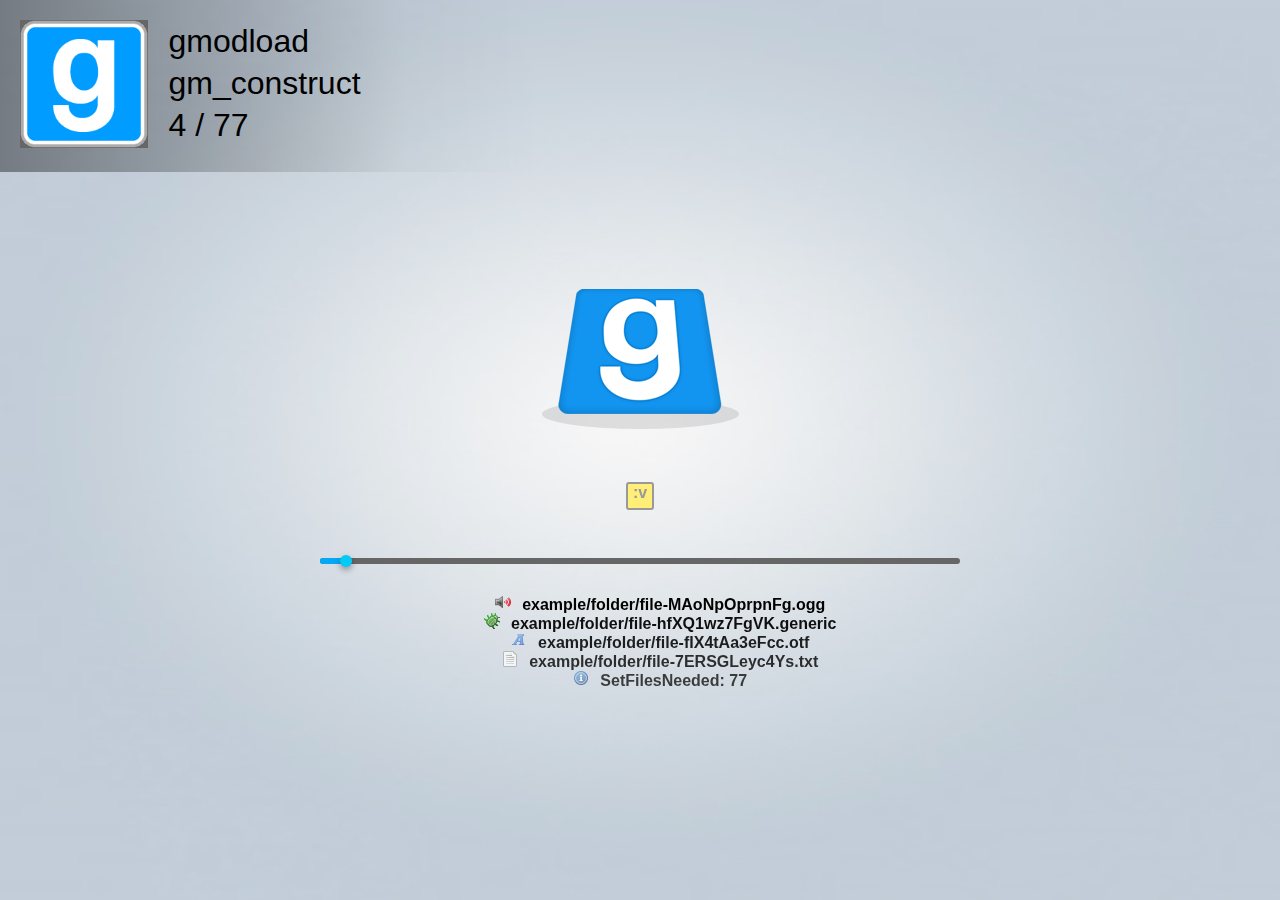
==== index.html @ 9225290d "extra data" ====
<html lang="">
	<head>
		<title>Loading..</title>
		<link rel="stylesheet" type="text/css" href="./css/loading.css?3" />
		<link rel="stylesheet" type="text/css" href="./css/hybrid.css?3" />
		<link rel="stylesheet" type="text/css" href="./css/floating_file.css?3" />
	</head>
	<body>

		<div id="background">
			<div id="floating_icons"></div>

			<div id="hybrid-container">
				<img src='./img/gmod_logo_brave.png' alt="gmod logo" class="bounce"/>

				<div id="walk-zone">
					<div id="walk">:v</div>
				</div>

				<div id="loading-bar-outer">
					<div id="loading-bar"></div>
				</div>

				<ul id="loading-messages">
				</ul>
			</div>

			<div class="server_info">
				<img id="mapimg" alt="map icon" src="./img/gmod.png"/>
				<div class="text">
					<span id="serverName">A really long server name will be here that will be too long to fit on the loading screen</span><br>
					<span id="serverMap">gm_hilldirt</span><br>
					<span id="serverGamemode">Snadbox</span>
				</div>
			</div>
		</div>
		<script type="module" src="./js/lib.js"></script>
		<script type="module" src="./js/floating_file.js"></script>
		<script type="module" src="./js/gmod_simulate.js"></script>
		<script type="module">
			import { WrapGmodEvents, SimulateDownload, IsGmod } from "./js/gmod_simulate.js";
			import { file_map } from "./js/lib.js";
			import { FloatingFile } from "./js/floating_file.js";

			const today = new Date();
			let CONFIG = {
				FLOATING_FILE_ELEMENT: document.getElementById("floating_icons"),
				FILE_MAP: file_map,
				ICON_ROOT: "./img/icons/",
				ICONS_HEIGHT: 16,
				ICONS_WIDTH: 16,
				MESSAGES: 15,

				IS_HALLOWEEN: today.getMonth() === 10 && today.getDate() >= 15 || today.getMonth() === 11 && today.getDate() <= 5,
				IS_DARK: today.getHours() >= 19 || today.getHours() <= 7,
				SUPPORT_SYSTEM_DARK: navigator.userAgent.match(/Chrome\/(\d+)/)[1] >= 76,
				SYSTEM_DARK: false, //window.matchMedia('(prefers-color-scheme: dark)').matches,
			}

			let STATE = {
				files: [],
				needed: 0,
				total: 0,
				downloaded: 0,
				simulate: !IsGmod(),
				messages: [],
				history: [],
			}

			// function Spam(dat){
			// 	document.getElementById("loading-messages").prepend(...FromHTML(`<span>${dat}</span>`));
			// }
			window.Spam = function(text, icon) {
				console.log(`spam: ${text}`);
				STATE.messages.push({
					text: text,
					icon: icon ? icon : `${CONFIG.ICON_ROOT}information.png`,
				},);

				let str = "";
				const limit = Math.max(STATE.messages.length - CONFIG.MESSAGES, 0);

				let j = 0;
				for (let i = STATE.messages.length; i >= limit; i--) {
					let msg = STATE.messages[i];
					if (!msg) continue;
					str = str + `<li style='opacity: ${(1 - j / CONFIG.MESSAGES)}; list-style-image: ${msg.icon ? "url(\""+ msg.icon +"\")" : "none"};'> ${msg.text} </li>`;
					j++;
				}

				document.getElementById("loading-messages").innerHTML = str;
			}

			window.onload = function() {
				const root = document.querySelector(":root");
				root.style.setProperty('--icon-width', `${CONFIG.ICONS_WIDTH}`);
				root.style.setProperty('--icon-height', `${CONFIG.ICONS_HEIGHT}`);
				root.style.setProperty('--load-bar-edge', `3px`);

				WrapGmodEvents();

				if (CONFIG.IS_HALLOWEEN || (CONFIG.SUPPORT_SYSTEM_DARK ? CONFIG.SYSTEM_DARK : CONFIG.IS_DARK)) {
					document.querySelector("body").classList.add("dark");
				}

				document.addEventListener("GameDetails", (e) => {
					document.querySelector("#serverName").textContent = e.detail.servername;
					document.querySelector("#serverMap").textContent = e.detail.mapname;
					document.querySelector("#serverGamemode").textContent = e.detail.gamemode;
					if (IsGmod()) {
						let uri = `asset://mapimage/${e.detail.mapname}`;
						document.querySelector("#mapimg").setAttribute("src", uri);
						document.querySelector("body").setAttribute("style", `"background-image: url( '${uri}' );"` );
					}

					document.querySelector(".server_info").classList.add( "visible" );

					// Do with these what you will :)
					// this function gets called only when joining a multiplayer server
					/*
					Spam("servername: " + e.detail.servername);
					Spam("serverurl: " + e.detail.serverurl);
					Spam("mapname: " + e.detail.mapname);
					Spam("maxplayers: " + e.detail.maxplayers);
					Spam("steamid: " + e.detail.steamid);
					Spam("gamemode: " + e.detail.gamemode);
					Spam("volume: " + e.detail.volume);
					Spam("lang: " + e.detail.language);
					*/
				});

				document.addEventListener("SetFilesNeeded", (e) => {
					Spam( `SetFilesNeeded: ${e.detail.needed}` );
					STATE.needed = e.detail.needed;
				});

				document.addEventListener("SetFilesTotal", (e) => {
					Spam( `SetFilesTotal: ${e.detail.total}` );
					STATE.total = e.detail.total;
				});

				document.addEventListener("DownloadingFile", (e) => {
					STATE.downloaded++;
					let float = new FloatingFile(e.detail.fileName, CONFIG);
					STATE.files.push(float);
					Spam( e.detail.fileName, `${float.imageUri}` );

					if (!STATE.simulate && (STATE.needed <= 0 || STATE.downloaded >= STATE.needed)) {
						console.log('wacky state', STATE.needed, STATE.downloaded)
						SetFilesNeeded(STATE.downloaded + 1);
					}
					if (STATE.simulate && (STATE.needed <= 0 || STATE.downloaded >= STATE.needed)) {
						console.log('wacky state', STATE.needed, STATE.downloaded)
						SetFilesNeeded(STATE.downloaded + Math.floor(Math.random() * 150) + 75);
					}

					document.querySelector("#serverGamemode").textContent = `${STATE.downloaded} / ${STATE.needed}`;

					let fill = Math.round((STATE.downloaded / STATE.needed)*100);
					document.getElementById("loading-bar").style.setProperty('width', `${fill}%`);
				});

				document.addEventListener("SetStatusChanged", (e) => {
					let status = ParseStatusString(e.detail.status)
					if (status.workshopName) {
						document.dispatchEvent(new CustomEvent('DownloadingFile', {
							detail: {
								fileName: status.workshopName + ".wlo"
							}
						}));
					} else {
						Spam( "yam:" + e.detail.status );
					}
				});

				if (STATE.simulate) {
					SimulateDownload();
				}

				setInterval(function(){
					/**
					 * @param {FloatingFile} value
					 */
					STATE.files.forEach((value) => {
						value.Think();
					})
				}, 0.1);
			}
		</script>

	</body>
</html>
---- css/loading.css ----
BODY
{
	overflow: hidden;
	margin: 0px;

	background-position: center;
	background-size: cover;
}

#container
{
	position: fixed;
	text-align: center;
	left: 50%;
	top: 45%;
	margin-top: -120px;
	margin-left: -150px;
	width: 300px;
}

.progressbar
{
	margin: 0 auto;
	width: 150px;
	border-radius: 3px;
	text-align: left;
	padding: 1px;
	background-color: rgba( 0, 0, 0, 0.6 );
	float: right;
}

.reflection
{
	-webkit-box-reflect: below -1px -webkit-gradient(linear, left top, left bottom, from(transparent), from(rgba(0, 0, 0, 0.0)), to(rgba(255, 255, 255, 0.5)));
}

.progressbar .inner
{
	border-radius: 2px;
	background-color: rgba( 0, 240, 0, 1.0 );
	width: 0.2%;
	height: 11px;
}

#progress_text
{
	position: absolute;
	width: 500px;
	right: 170px;
	bottom: 0px;
	margin: 0 auto;
	text-align: right;
	font-size: 12px;
	font-family: helvetica;
	color: rgba( 0, 0, 0, 0.4);
	letter-spacing: -1px;
	text-shadow: 0px 0px 3px white;
	overflow: hidden;
	white-space: nowrap;
}

@-webkit-keyframes walk
{
	0%
	{
		-webkit-transform: rotateZ(0deg);
	}

	50%
	{
		-webkit-transform: rotateZ(180deg);
	}

	100%
	{
		-webkit-transform: rotateZ(360deg);
	}
}

.walk
{
	-webkit-animation-name: walk;
	-webkit-animation-duration: 10.0s;
	-webkit-animation-iteration-count: infinite;
	-webkit-animation-timing-function: linear;
	-webkit-perspective: 6000px;
	text-align: center;
	background-color: #fe7;
	width: 24px;
	height: 24px;
	color: #999;
	font-size: 16px;
	font-family: arial;
	font-weight: bold;
	border-radius: 3px;
	display: inline-block;
	border: 2px solid #999;
}

#spambox
{
	float: right;
	overflow: hidden;
	max-height: 100%;
}

#background
{
	background-image: url('../img/bg.png');
	background-size: 100% 100%;
	height: 100%;
}
body.dark #background
{
	background-image: url('../img/bg_dark.png');
}
body.dark
{
	color: #fff;
}

.server_info
{
	display: inline-block;
	font-family: "Helvetica Neue", Helvetica, Arial, sans-serif;
	background-image: -webkit-gradient( linear, 0 0, 90% 0, 100% 0, from(  ), to( rgba( 0, 0, 0, 0 ) ), to( rgba( 0, 0, 0, 0 ) ) );
	background-image: -webkit-linear-gradient( left, rgba( 0, 0, 0, 0.4 ) 0%, rgba( 0, 0, 0, 0.03 ) 75%, rgba( 0, 0, 0, 0 ) 100% );
	padding: 20px;
	padding-right: 180px;
	visibility: hidden;
	white-space: nowrap;
}
.server_info.visible
{
	visibility: visible;
}
.server_info .text
{
	display: inline-block;
	vertical-align: top;

	line-height: 42px;
	font-size: xx-large;
}
.server_info img
{
	width: 128px;
	height: 128px;
	background: #666;
	margin-right: 16px;
}
---- css/hybrid.css ----
:root {
    --icon-width: 16px;
    --icon-height: 16px;
    --load-bar-edge: 3px;
}

#hybrid-container {
    position: fixed;
    text-align: center;
    left: 50%;
    top: 45%;
    margin-top: -120px;
    /*margin-left: -150px;*/

    width: 100%;
    transform: translateX(-50%);
}

/* walk zone */
#walk-zone {
    margin: calc(var(--icon-width) * 1.5px) auto;
    width: 100%;
}

#walk {
    -webkit-animation-name: walk;
    -webkit-animation-duration: 10.0s;
    -webkit-animation-iteration-count: infinite;
    -webkit-animation-timing-function: linear;
    -webkit-perspective: 6000px;
    text-align: center;
    background-color: #fe7;
    width: calc(var(--icon-width) * 1.5px);
    height: calc(var(--icon-width) * 1.5px);
    color: #999;
    font-size: calc(var(--icon-height) * 1px);
    font-family: Arial, serif;
    font-weight: bold;
    border-radius: var(--load-bar-edge);
    display: inline-block;
    border: 2px solid #999;

    margin-top: calc(var(--icon-width) * 1.5px);
    margin-bottom: calc(var(--icon-width) * 1.5px);
}

/* loading bar */
#loading-bar-outer {
    margin: auto;
    width: 50%;
    height: calc(var(--load-bar-edge) * 2);
    border-radius: var(--load-bar-edge);
}

body #loading-bar-outer {
    background-color: #666;
}

body.dark #loading-bar-outer {
    background-color: #fff;
}


#loading-bar {
    position: relative;
    height: inherit;
    background-color: #03a9f4;
    border-radius: var(--load-bar-edge);
    transition: width 0.3s linear;
}

#loading-bar:after {
    content: '';
    position: absolute;
    top: calc(var(--load-bar-edge)*-1);
    right: 0;
    width: calc(var(--load-bar-edge)*4);
    height: calc(var(--load-bar-edge)*4);
    background-color: #03caf4;
    border-radius: 50%;
    box-shadow: 0 var(--load-bar-edge) calc(var(--load-bar-edge)*2) rgba(0, 0, 0, 0.35);
}

/* floating icons */
#floating_icons {
    /*text-align: center;*/
    /*top: 30%;*/

    /* TODO: this is WIP but i had a meeting */
    position: absolute;
    width: 100%;
    height: 30%;
    top: 50%;
    transform: translateY(-50%);
}

/* loading message */
#loading-messages {
    text-align: center;

    padding-top: 30px;
    top: 0;
    right: 0;
    bottom: 0;
    left: 0;
    width: 50%;
    height: 50%;
    margin: auto;
    overflow: visible;

    /*margin-top: 10px;*/
    color: #666;
    font-family: Arial,serif;
    font-size: calc(var(--icon-height) * 1px);
    line-height: calc(var(--icon-height) * 1px);
    font-weight: bold;

    list-style-position: inside;
    justify-items: center;
}

#loading-messages span {
    display: block;

}

body.dark #loading-messages {
    color: hsl(0, 0%, 100%);
}

body #loading-messages {
    color: hsl(0, 0%, 0%);
}
---- css/floating_file.css ----
#floating_icons {
    position: absolute;
    width: 100%;
    height: 350px;
}

.floating-icon {
    width: calc(var(--icon-width) * 1px);
    height: calc(var(--icon-height) * 1px);
    position: absolute;
    z-index: 1;
    image-rendering: pixelated;
}

.floating-icon-file {
    width: calc(var(--icon-width) * 1px);
    height: calc(var(--icon-height) * 1px);
}

.floating-icon .easter-egg {
    position: absolute;
    z-index: 2;
    top: 0;
    left: 0;
}

.easter-egg-umbrella {
    margin-top: calc(((-1px * var(--icon-height))/1.5));
    margin-left: calc((var(--icon-width)/6px));
    width: calc(var(--icon-width)/16 * 25px);
    height: calc(var(--icon-height)/16 * 21px);
}

.easter-egg-mustache {
    margin-top: calc(0.45px * var(--icon-height));
    margin-left: calc(0.5px * var(--icon-width));
    width: calc(var(--icon-width) * 1px);
    height: calc(var(--icon-height) * 1px);
}
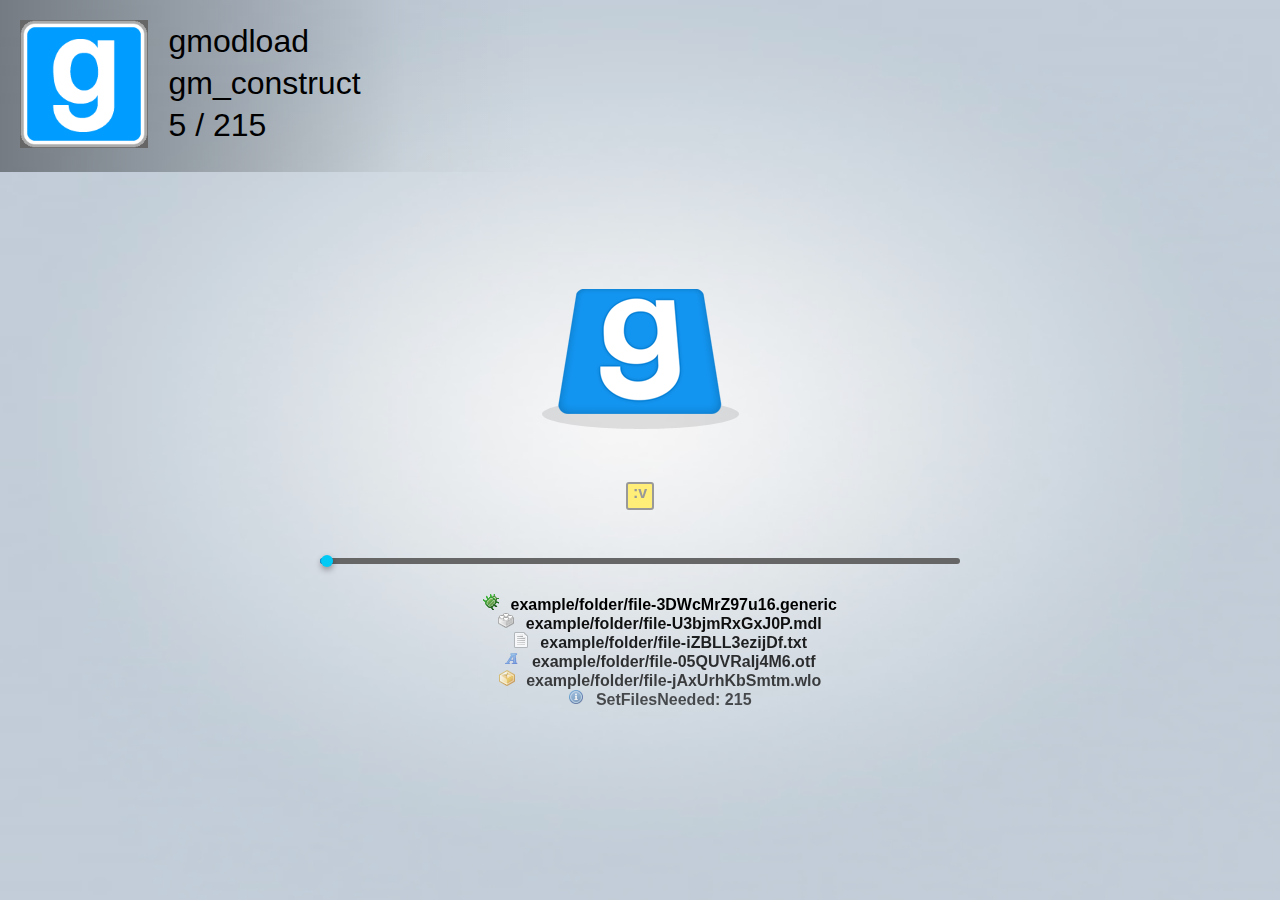
==== commit 68d57027: "import, more log" ====
--- a/index.html
+++ b/index.html
@@ -39,7 +39,7 @@
 		<script type="module" src="./js/gmod_simulate.js"></script>
 		<script type="module">
 			import { WrapGmodEvents, SimulateDownload, IsGmod } from "./js/gmod_simulate.js";
-			import { file_map } from "./js/lib.js";
+			import { file_map, ParseStatusString } from "./js/lib.js";
 			import { FloatingFile } from "./js/floating_file.js";
 
 			const today = new Date();
@@ -142,6 +142,7 @@
 				document.addEventListener("DownloadingFile", (e) => {
 					STATE.downloaded++;
 					let float = new FloatingFile(e.detail.fileName, CONFIG);
+					console.log(float.imageUri);
 					STATE.files.push(float);
 					Spam( e.detail.fileName, `${float.imageUri}` );
 
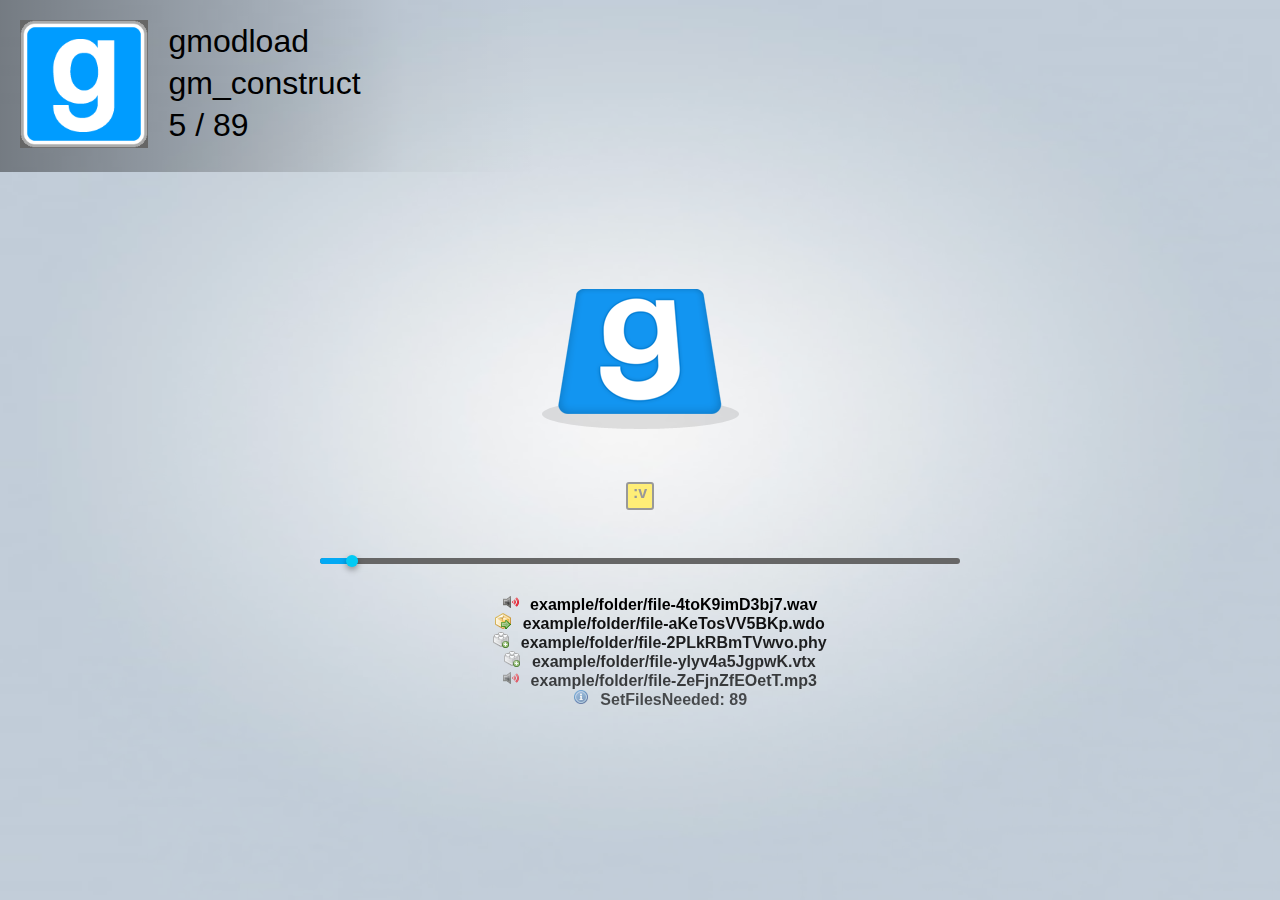
==== commit e097397f: "if this affects anything i will yell" ====
--- a/index.html
+++ b/index.html
@@ -39,7 +39,7 @@
 		<script type="module" src="./js/gmod_simulate.js"></script>
 		<script type="module">
 			import { WrapGmodEvents, SimulateDownload, IsGmod } from "./js/gmod_simulate.js";
-			import { file_map, ParseStatusString } from "./js/lib.js";
+			import { ParseStatusString, file_map } from "./js/lib.js";
 			import { FloatingFile } from "./js/floating_file.js";
 
 			const today = new Date();
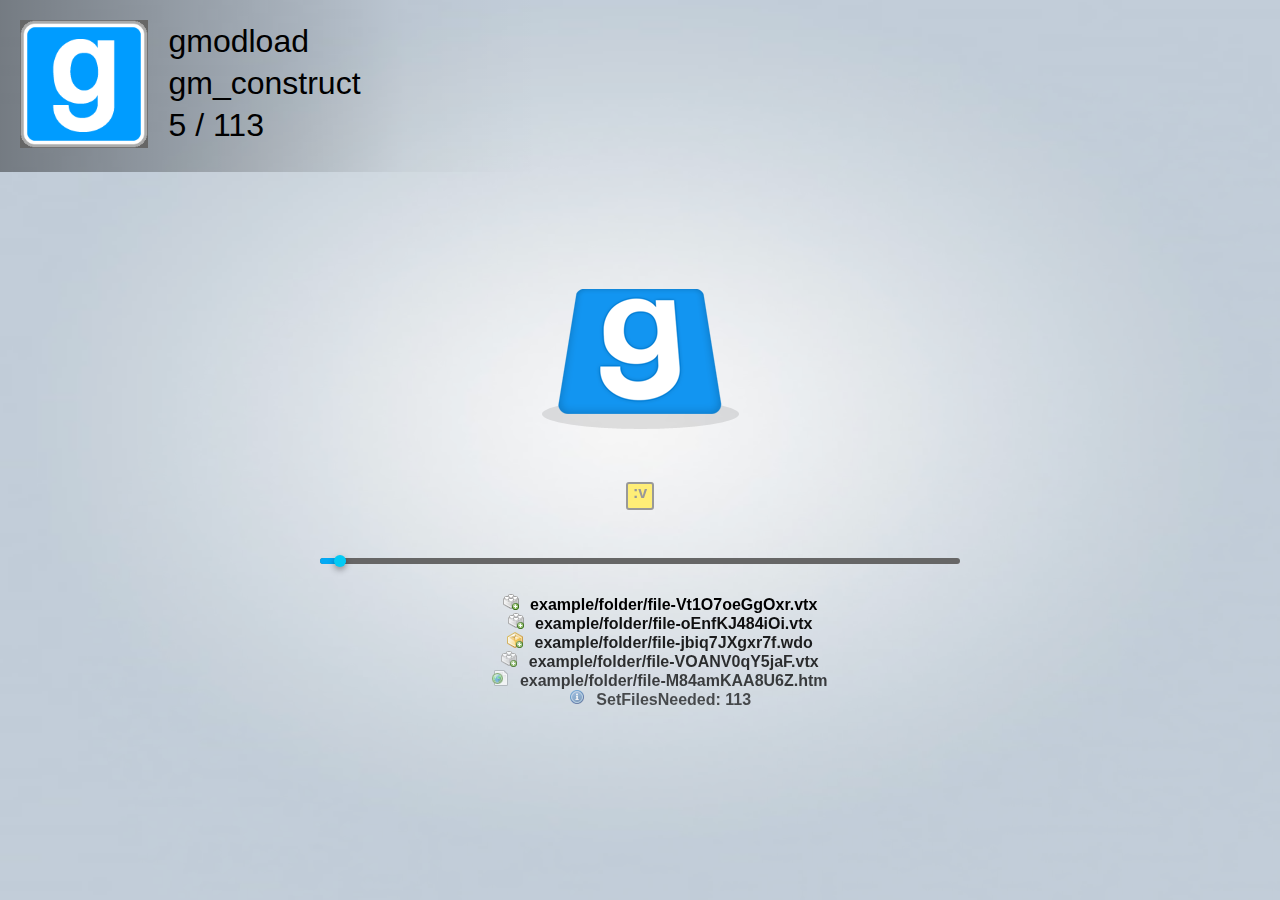
==== commit b0d15fd5: "greasons seatings" ====
--- a/index.html
+++ b/index.html
@@ -144,7 +144,7 @@
 					let float = new FloatingFile(e.detail.fileName, CONFIG);
 					console.log(float.imageUri);
 					STATE.files.push(float);
-					Spam( e.detail.fileName, `${float.imageUri}` );
+					Spam( e.detail.fileName, float.imageUri );
 
 					if (!STATE.simulate && (STATE.needed <= 0 || STATE.downloaded >= STATE.needed)) {
 						console.log('wacky state', STATE.needed, STATE.downloaded)
@@ -163,14 +163,23 @@
 
 				document.addEventListener("SetStatusChanged", (e) => {
 					let status = ParseStatusString(e.detail.status)
-					if (status.workshopName) {
-						document.dispatchEvent(new CustomEvent('DownloadingFile', {
-							detail: {
-								fileName: status.workshopName + ".wlo"
-							}
-						}));
+					status.workshopState = undefined;
+					if (!status) {
+						Spam("unhandled:" + e.detail.status);
 					} else {
-						Spam( "yam:" + e.detail.status );
+						if (status.workshopName && status.workshopState === "Loading" ) {
+							document.dispatchEvent(new CustomEvent('DownloadingFile', {
+								detail: {
+									fileName: status.workshopName + ".wlo"
+								}
+							}));
+						} else if (status.workshopName && status.workshopState === "Extracting" ) {
+							document.dispatchEvent(new CustomEvent('DownloadingFile', {
+								detail: {
+									fileName: status.workshopName + ".wle"
+								}
+							}));
+						}
 					}
 				});
 
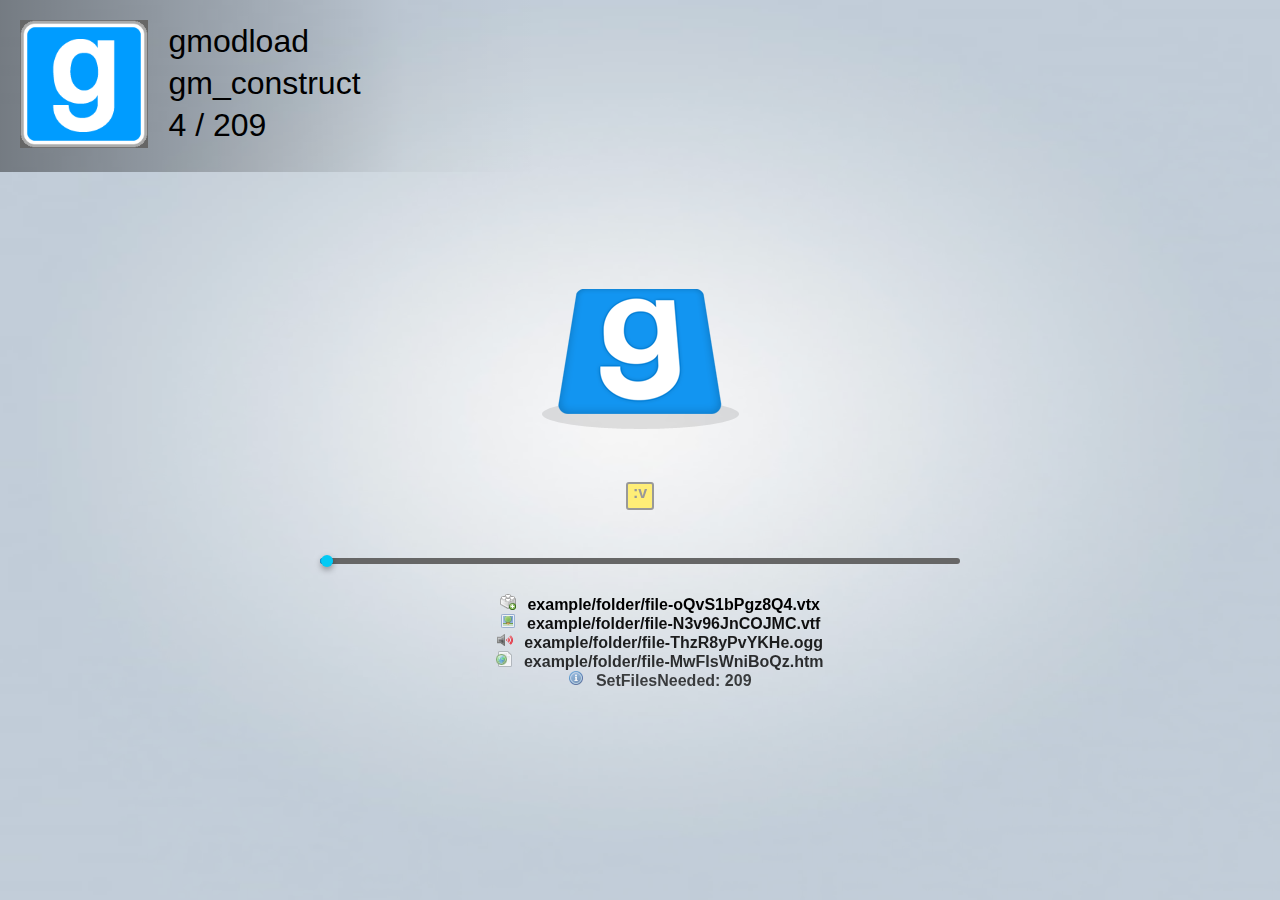
==== commit d3a030e9: "i have no idea what this will do" ====
--- a/index.html
+++ b/index.html
@@ -74,7 +74,7 @@
 				console.log(`spam: ${text}`);
 				STATE.messages.push({
 					text: text,
-					icon: icon ? icon : `${CONFIG.ICON_ROOT}information.png`,
+					icon: icon ? `${CONFIG.ICON_ROOT}${icon}` : `${CONFIG.ICON_ROOT}information.png`,
 				},);
 
 				let str = "";
@@ -142,9 +142,8 @@
 				document.addEventListener("DownloadingFile", (e) => {
 					STATE.downloaded++;
 					let float = new FloatingFile(e.detail.fileName, CONFIG);
-					console.log(float.imageUri);
 					STATE.files.push(float);
-					Spam( e.detail.fileName, float.imageUri );
+					Spam( e.detail.fileName, float.icon );
 
 					if (!STATE.simulate && (STATE.needed <= 0 || STATE.downloaded >= STATE.needed)) {
 						console.log('wacky state', STATE.needed, STATE.downloaded)
@@ -163,7 +162,6 @@
 
 				document.addEventListener("SetStatusChanged", (e) => {
 					let status = ParseStatusString(e.detail.status)
-					status.workshopState = undefined;
 					if (!status) {
 						Spam("unhandled:" + e.detail.status);
 					} else {
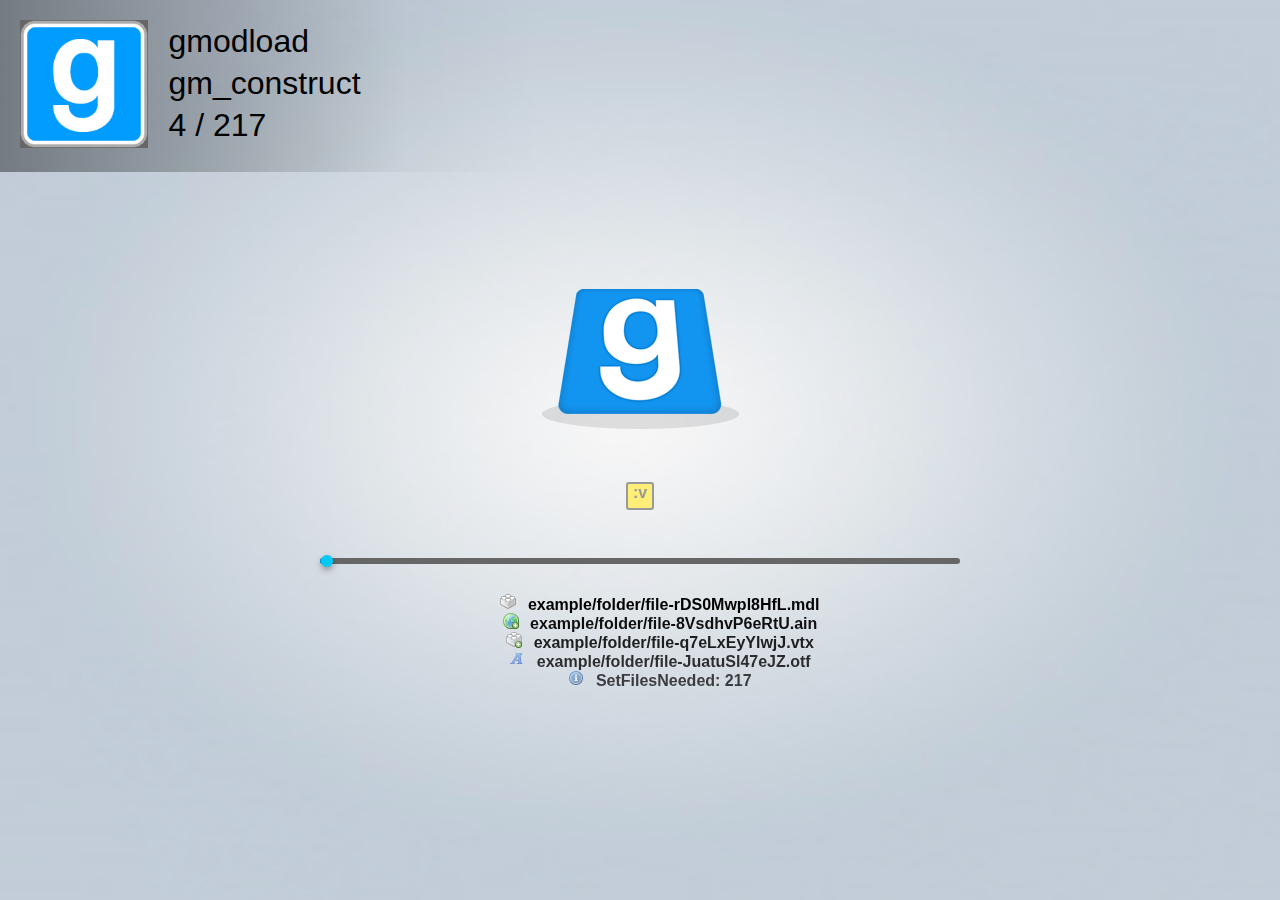
==== commit 75e622ad: "granola bar" ====
--- a/index.html
+++ b/index.html
@@ -163,7 +163,7 @@
 				document.addEventListener("SetStatusChanged", (e) => {
 					let status = ParseStatusString(e.detail.status)
 					if (!status) {
-						Spam("unhandled:" + e.detail.status);
+						Spam(`unhandled: ${e.detail.status}`);
 					} else {
 						if (status.workshopName && status.workshopState === "Loading" ) {
 							document.dispatchEvent(new CustomEvent('DownloadingFile', {
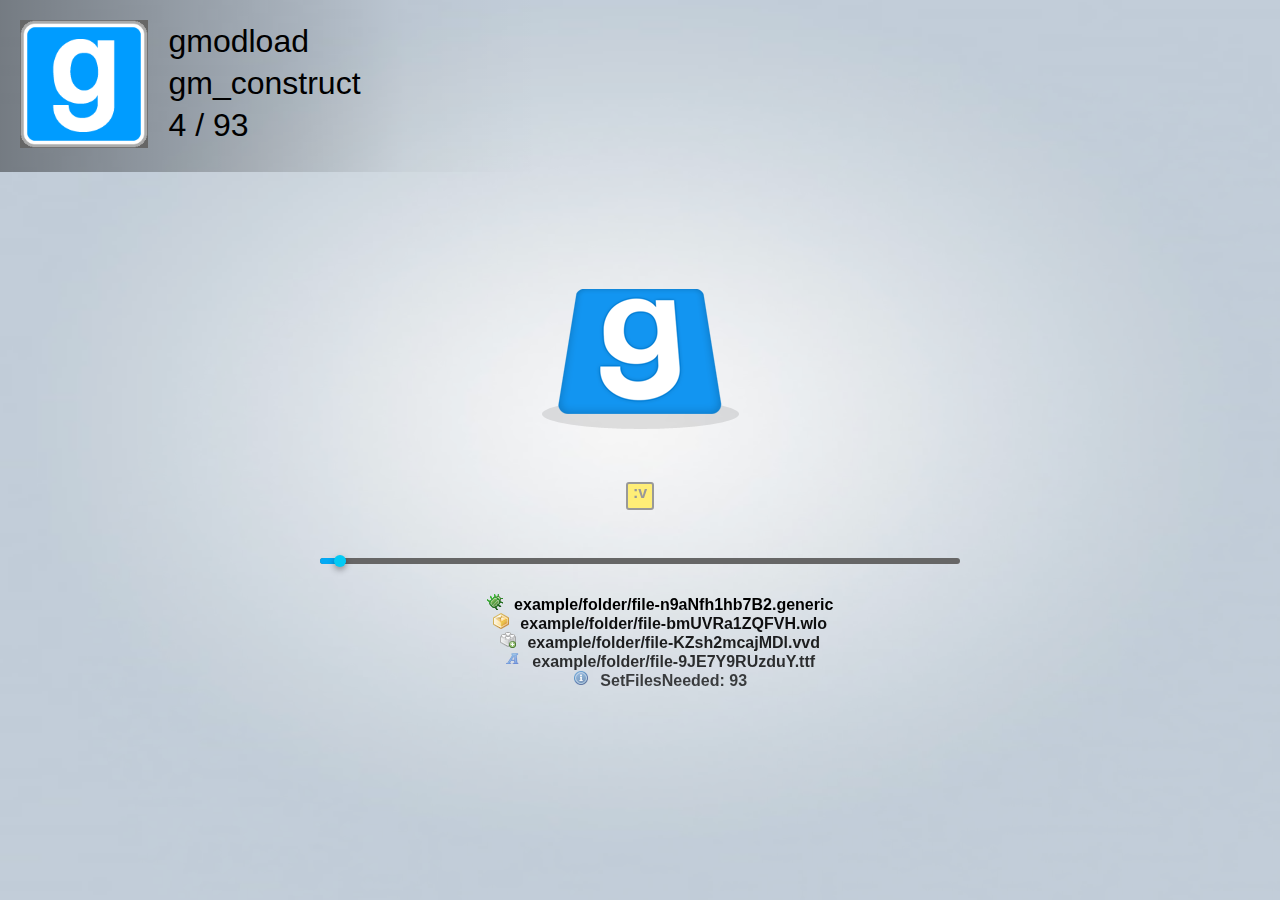
==== commit 97f47e25: "lua file noise" ====
--- a/index.html
+++ b/index.html
@@ -165,16 +165,24 @@
 					if (!status) {
 						Spam(`unhandled: ${e.detail.status}`);
 					} else {
-						if (status.workshopName && status.workshopState === "Loading" ) {
+						if (status.type === "workshop") {
+							if (status.workshopState === "Loading") {
+								document.dispatchEvent(new CustomEvent('DownloadingFile', {
+									detail: {
+										fileName: status.workshopName + ".wlo"
+									}
+								}));
+							} else if (status.workshopState === "Extracting") {
+								document.dispatchEvent(new CustomEvent('DownloadingFile', {
+									detail: {
+										fileName: status.workshopName + ".wle"
+									}
+								}));
+							}
+						} else if (status.type === "luaDownload") {
 							document.dispatchEvent(new CustomEvent('DownloadingFile', {
 								detail: {
-									fileName: status.workshopName + ".wlo"
-								}
-							}));
-						} else if (status.workshopName && status.workshopState === "Extracting" ) {
-							document.dispatchEvent(new CustomEvent('DownloadingFile', {
-								detail: {
-									fileName: status.workshopName + ".wle"
+									fileName: status.fakeLuaFileName
 								}
 							}));
 						}
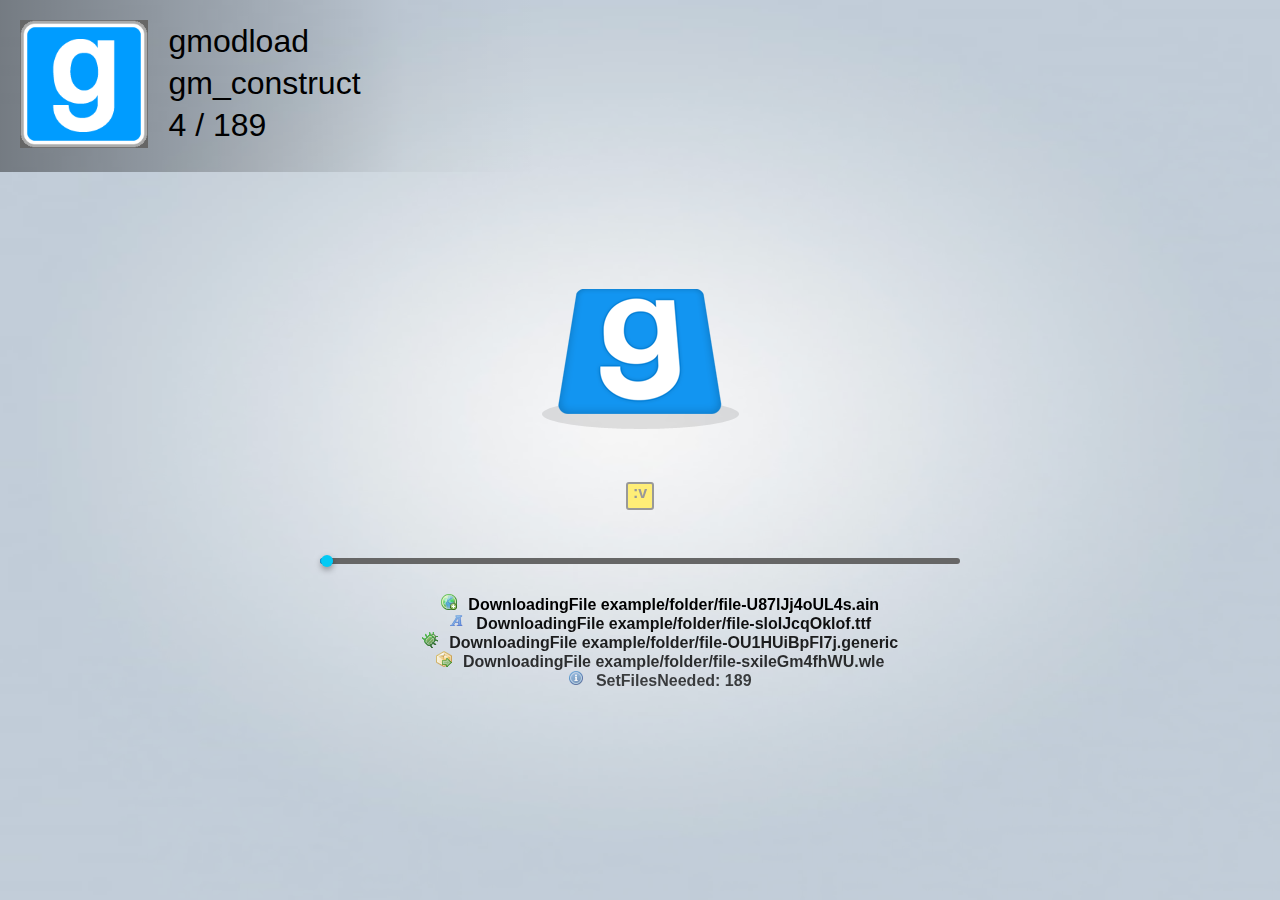
==== commit 505a79bf: "yellow clicked a scorpion" ====
--- a/index.html
+++ b/index.html
@@ -67,14 +67,13 @@
 				history: [],
 			}
 
-			// function Spam(dat){
-			// 	document.getElementById("loading-messages").prepend(...FromHTML(`<span>${dat}</span>`));
-			// }
 			window.Spam = function(text, icon) {
-				console.log(`spam: ${text}`);
+				icon = icon ? `${CONFIG.ICON_ROOT}${icon}` : `${CONFIG.ICON_ROOT}information.png`
+				// console.log(`spam: ${text}`);
+				console.log(`spam: ${text}, icon: ${icon}`);
 				STATE.messages.push({
 					text: text,
-					icon: icon ? `${CONFIG.ICON_ROOT}${icon}` : `${CONFIG.ICON_ROOT}information.png`,
+					icon: icon,
 				},);
 
 				let str = "";
@@ -143,7 +142,8 @@
 					STATE.downloaded++;
 					let float = new FloatingFile(e.detail.fileName, CONFIG);
 					STATE.files.push(float);
-					Spam( e.detail.fileName, float.icon );
+
+					Spam( `DownloadingFile ${e.detail.fileName}`, float.icon );
 
 					if (!STATE.simulate && (STATE.needed <= 0 || STATE.downloaded >= STATE.needed)) {
 						console.log('wacky state', STATE.needed, STATE.downloaded)
@@ -178,6 +178,8 @@
 										fileName: status.workshopName + ".wle"
 									}
 								}));
+							} else {
+								Spam(`unhandledWorkshopType: ${e.detail.status}`);
 							}
 						} else if (status.type === "luaDownload") {
 							document.dispatchEvent(new CustomEvent('DownloadingFile', {
@@ -185,6 +187,8 @@
 									fileName: status.fakeLuaFileName
 								}
 							}));
+						} else {
+							Spam(`unhandledType: ${e.detail.status}`);
 						}
 					}
 				});
